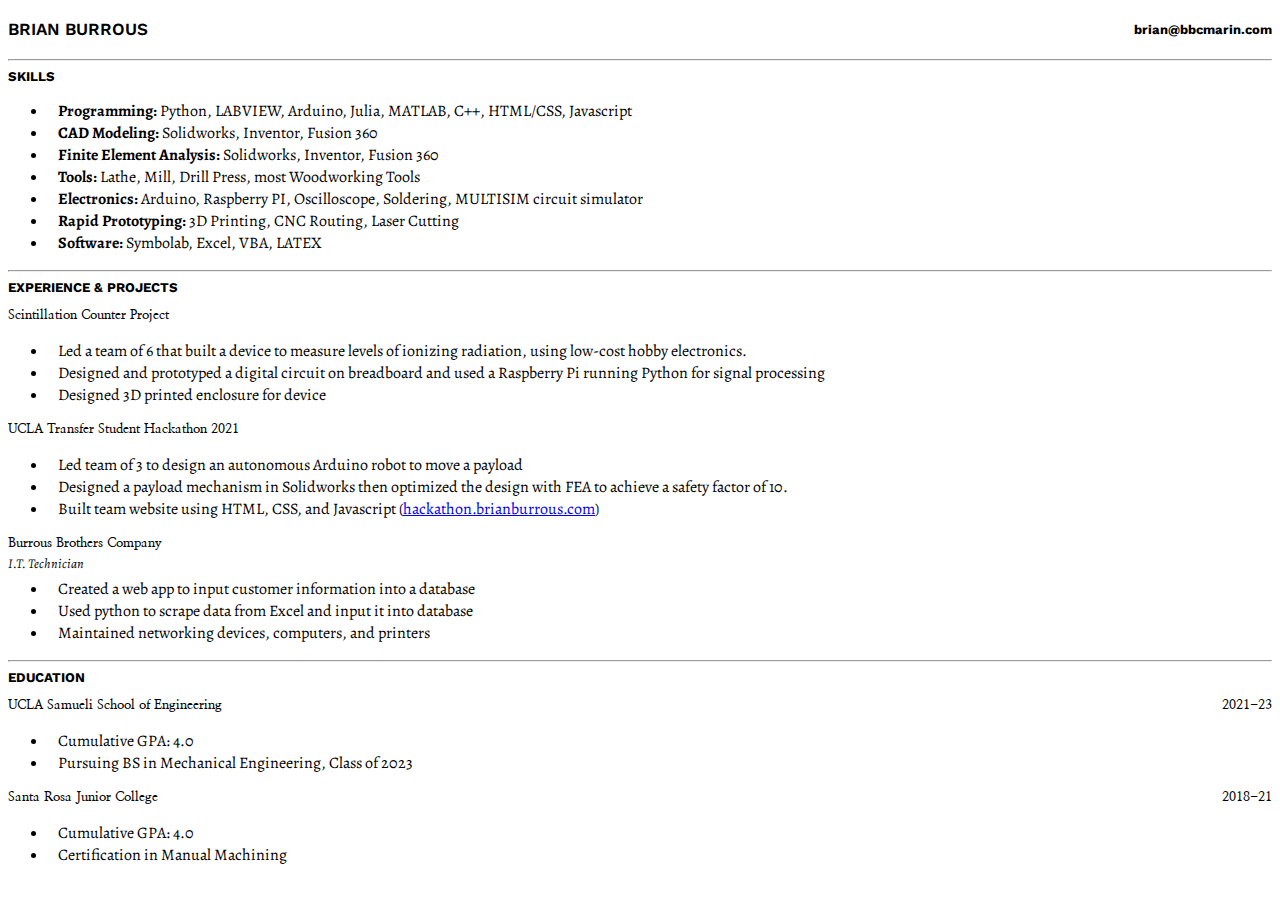
==== copy.html @ d7007fee "Added a new style" ====
<!DOCTYPE html>
<html lang="en">

<head>
  <meta charset="UTF-8" />
  <meta http-equiv="X-UA-Compatible" content="IE=edge" />
  <meta name="viewport" content="width=device-width, initial-scale=1.0" />
  <title>Document</title>
  <link rel="stylesheet" href="copy.css" />
  <link rel="preconnect" href="https://fonts.googleapis.com" />
  <link rel="preconnect" href="https://fonts.gstatic.com" crossorigin />
  <link
    href="https://fonts.googleapis.com/css2?family=Alegreya&family=Nanum+Myeongjo&family=Work+Sans:wght@400;500&display=swap"
    rel="stylesheet" />
</head>

<body>
  <div class="titleContainer">
    <h1 class="title">BRIAN BURROUS</h1>
    <div class="contact">
      <h2 class="contactContents">brian@bbcmarin.com</h2>
    </div>
  </div>

  <hr />
  <h3>SKILLS</h3>
  <ul>
    <li><b>Programming: </b> Python, LABVIEW, Arduino, Julia, MATLAB, C++, HTML/CSS, Javascript
    </li>
    <li><b>CAD Modeling: </b>Solidworks, Inventor, Fusion 360</li>
    <li><b>Finite Element Analysis: </b> Solidworks, Inventor, Fusion 360</li>
    <li><b>Tools: </b>Lathe, Mill, Drill Press, most Woodworking Tools</li>
    <li><b>Electronics: </b>Arduino, Raspberry PI, Oscilloscope, Soldering, MULTISIM circuit simulator</li>
    <li><b>Rapid Prototyping: </b> 3D Printing, CNC Routing, Laser Cutting</li>
    <li><b>Software: </b>Symbolab, Excel, VBA, LATEX</li>
  </ul>
  <hr />
  <h3>EXPERIENCE & PROJECTS</h3>
  <h2>Scintillation Counter Project</h2>
  <ul>
    <li>Led a team of 6 that built a device to measure levels of ionizing radiation, using low-cost hobby electronics.
    </li>
    <li>Designed and prototyped a digital circuit on breadboard and used a Raspberry Pi running Python for signal
      processing</li>
    <li>Designed 3D printed enclosure for device</li>
  </ul>
  <h2>UCLA Transfer Student Hackathon 2021</h2>
  <ul>
    <li>Led team of 3 to design an autonomous Arduino robot to move a payload</li>
    <li>Designed a payload mechanism in Solidworks then optimized the design with FEA to achieve a safety factor of 10.
    </li>
    <li>Built team website using HTML, CSS, and Javascript (<a
        href="https://hackathon.brianburrous.com/">hackathon.brianburrous.com</a>)</li>
  </ul>
  <h2 style="margin-bottom: 0;">Burrous Brothers Company</h2>
  <p style="margin-top: 2px; margin-bottom: 5px;"><em>I.T. Technician</em></p>
  <ul style="margin-top: 0;">
    <li>Created a web app to input customer information into a database</li>
    <li>Used python to scrape data from Excel and input it into database</li>
    <li>Maintained networking devices, computers, and printers</li>
  </ul>
  <hr />
  <h3>EDUCATION</h3>
  <h2>
    UCLA Samueli School of Engineering
    <span style="float: right">2021-23</span>
  </h2>
  <p>
    <ul>
      <li>Cumulative GPA: 4.0</li>
      <li>Pursuing BS in Mechanical Engineering, Class of 2023</li>
    </ul>
  </p>
  <h2>
    Santa Rosa Junior College
    <span style="float: right">2018-21</span>
  </h2>
  <ul>
    <li>Cumulative GPA: 4.0</li>
    <li>Certification in Manual Machining</li>
  </ul>
</body>

</html>
---- copy.css ----
@media print {
  body {
    margin-left: 0.4in;
    margin-top: 0.20in;
    margin-right: 0.4in;
  }
}

p {
  font-family: "Alegreya";
  font-size: 10pt;
}

h1 {
  font-size: 17px;
}

h2 {
  font-family: "Nanum Myeongjo";
  font-size: 13px;
}

h1,
h3,
h4,
h5,
h6 {
  font-family: "Work Sans";
}

h3 {
  font-size: 10pt;
  margin-top: 0;
}

.title {
  text-align: left;
  font-weight: 600;
}

.subtitle {
  text-align: left;
  font-family: "Work Sans";
  font-size: 12pt;
  margin: 6px 0;
}

.titleContainer {
  margin-bottom: 0px;
  display: flex;
  flex-direction: row;
  align-items: center;
  justify-content: space-between;
}

.newfont {
  font-family: "Nanum Myeongjo", serif;
  font-size: 16pt;
}

li {
  font-family: "Alegreya";
  font-size: 12pt;
}

ul li {
  padding-left: 10px;
}


@media print {
  .contact {
    /* background: rgba(0, 0, 0, 0.4); */
    padding: 5px 20px;
    border-radius: 5px;
  }
}

.contactContents {
  padding: 0;
  margin: 0;
  font-family: "Work Sans";
}
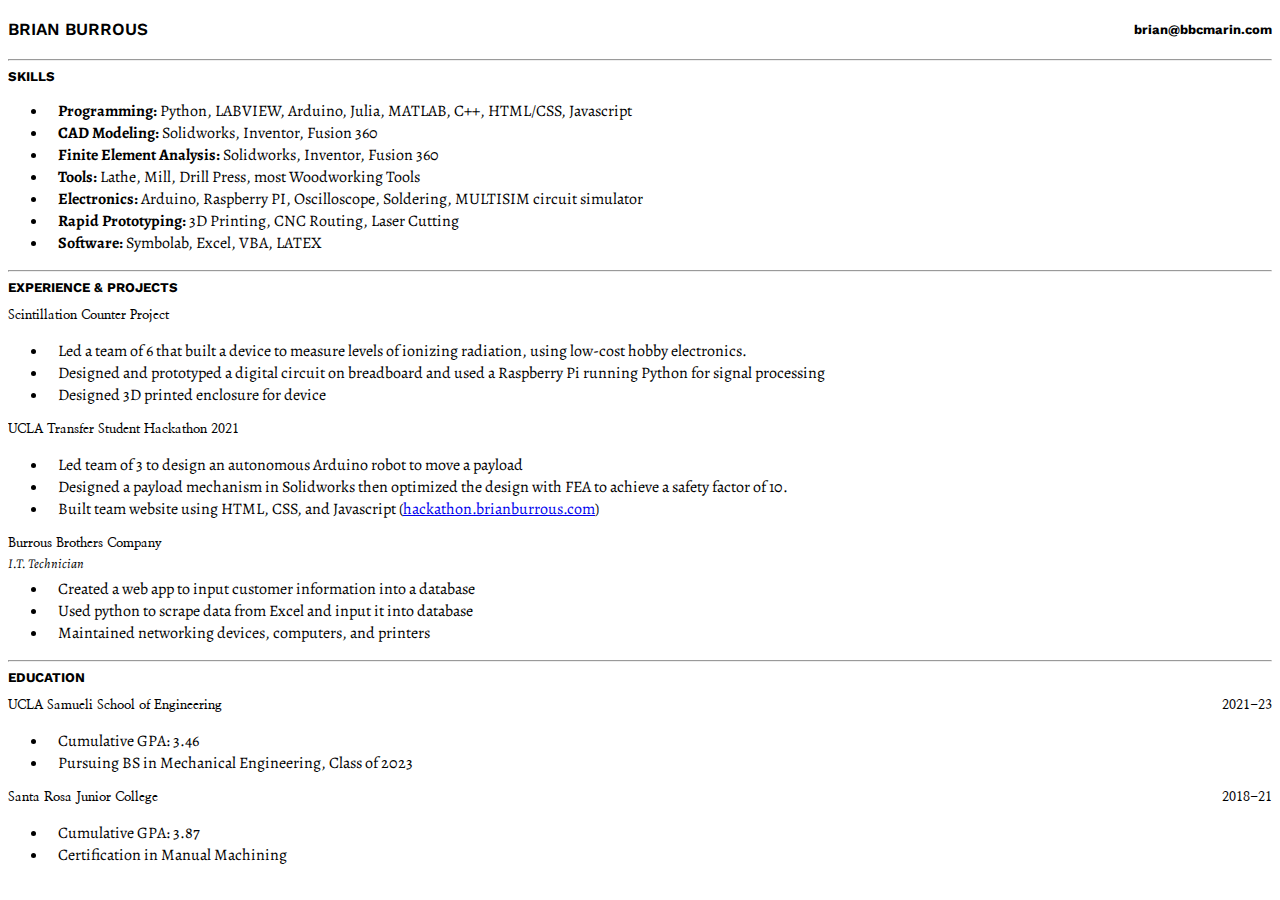
==== commit 9561a24b: "Added some style changes" ====
--- a/copy.html
+++ b/copy.html
@@ -67,7 +67,7 @@
   </h2>
   <p>
     <ul>
-      <li>Cumulative GPA: 4.0</li>
+      <li>Cumulative GPA: 3.46</li>
       <li>Pursuing BS in Mechanical Engineering, Class of 2023</li>
     </ul>
   </p>
@@ -76,7 +76,7 @@
     <span style="float: right">2018-21</span>
   </h2>
   <ul>
-    <li>Cumulative GPA: 4.0</li>
+    <li>Cumulative GPA: 3.87</li>
     <li>Certification in Manual Machining</li>
   </ul>
 </body>
